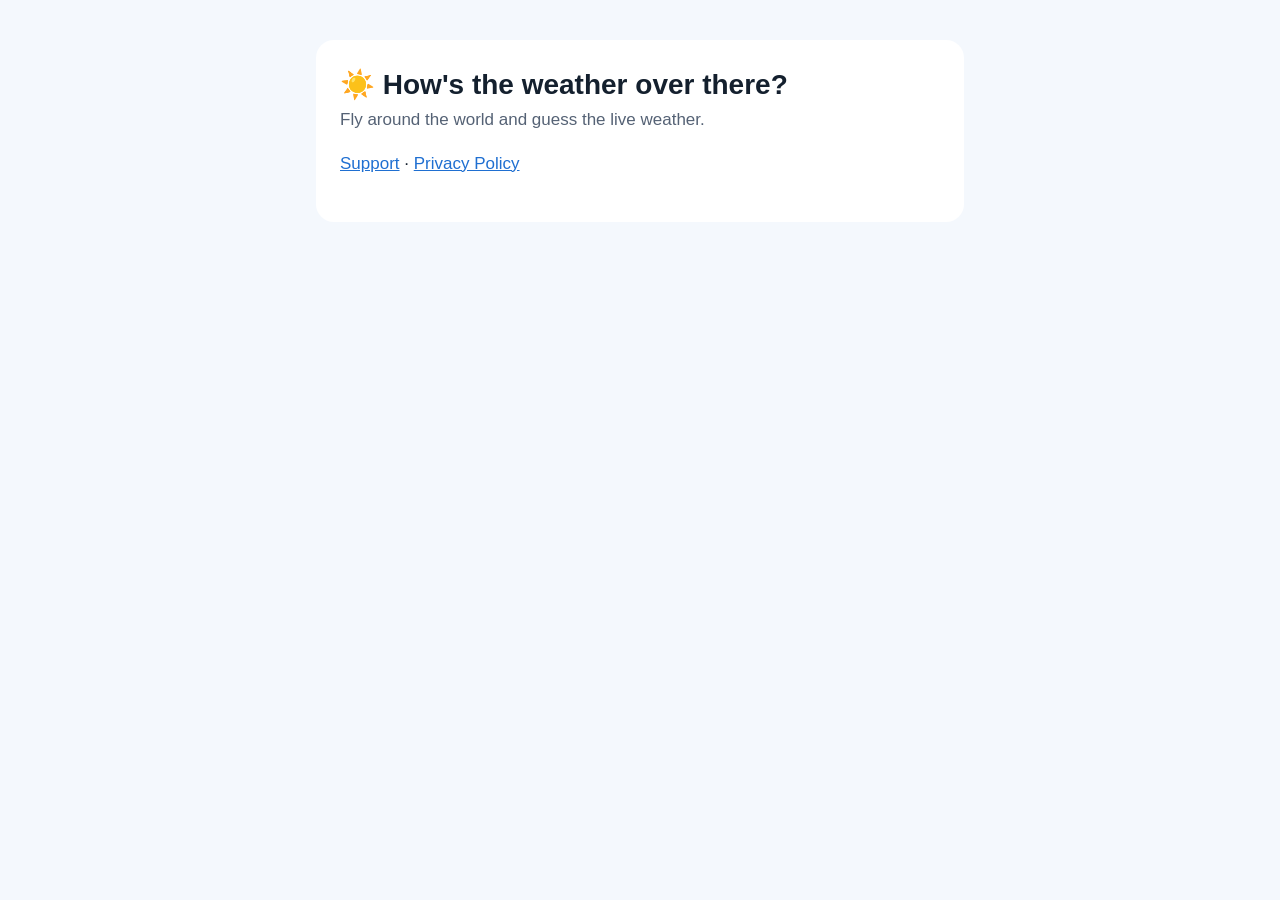
==== index.html @ a3cae646 "Add support and privacy pages Co-Authored-By: Claude Opus 5.5 <noreply@anthropic.com> Claude-Session" ====
<!doctype html>
<html lang="en">
<head>
<meta charset="utf-8"><meta name="viewport" content="width=device-width, initial-scale=1">
<title>How's the weather over there?</title>
<link rel="stylesheet" href="style.css">
</head>
<body><main><div class="card">
<h1>☀️ How's the weather over there?</h1>
<p class="sub">Fly around the world and guess the live weather.</p>
<p><a href="support.html">Support</a> · <a href="privacy.html">Privacy Policy</a></p>
</div></main></body>
</html>
---- style.css ----
:root { --bg: #f4f8fd; --text: #14202e; --muted: #556275; --card: #ffffff; --accent: #1f6fd1; }
@media (prefers-color-scheme: dark) { :root { --bg: #0d1520; --text: #e8eef6; --muted: #9aa7b8; --card: #16212f; --accent: #6aa8ff; } }
* { box-sizing: border-box; }
body { margin: 0; background: var(--bg); color: var(--text); font: 17px/1.6 -apple-system, BlinkMacSystemFont, "Segoe UI", sans-serif; }
main { max-width: 680px; margin: 0 auto; padding: 40px 16px 64px; }
.card { background: var(--card); border-radius: 18px; padding: 28px 24px; }
h1 { font-size: 28px; line-height: 1.2; margin: 0 0 4px; }
h2 { font-size: 19px; margin: 28px 0 6px; }
.sub { color: var(--muted); margin: 0 0 8px; }
a { color: var(--accent); }
nav { margin-top: 24px; color: var(--muted); font-size: 15px; }
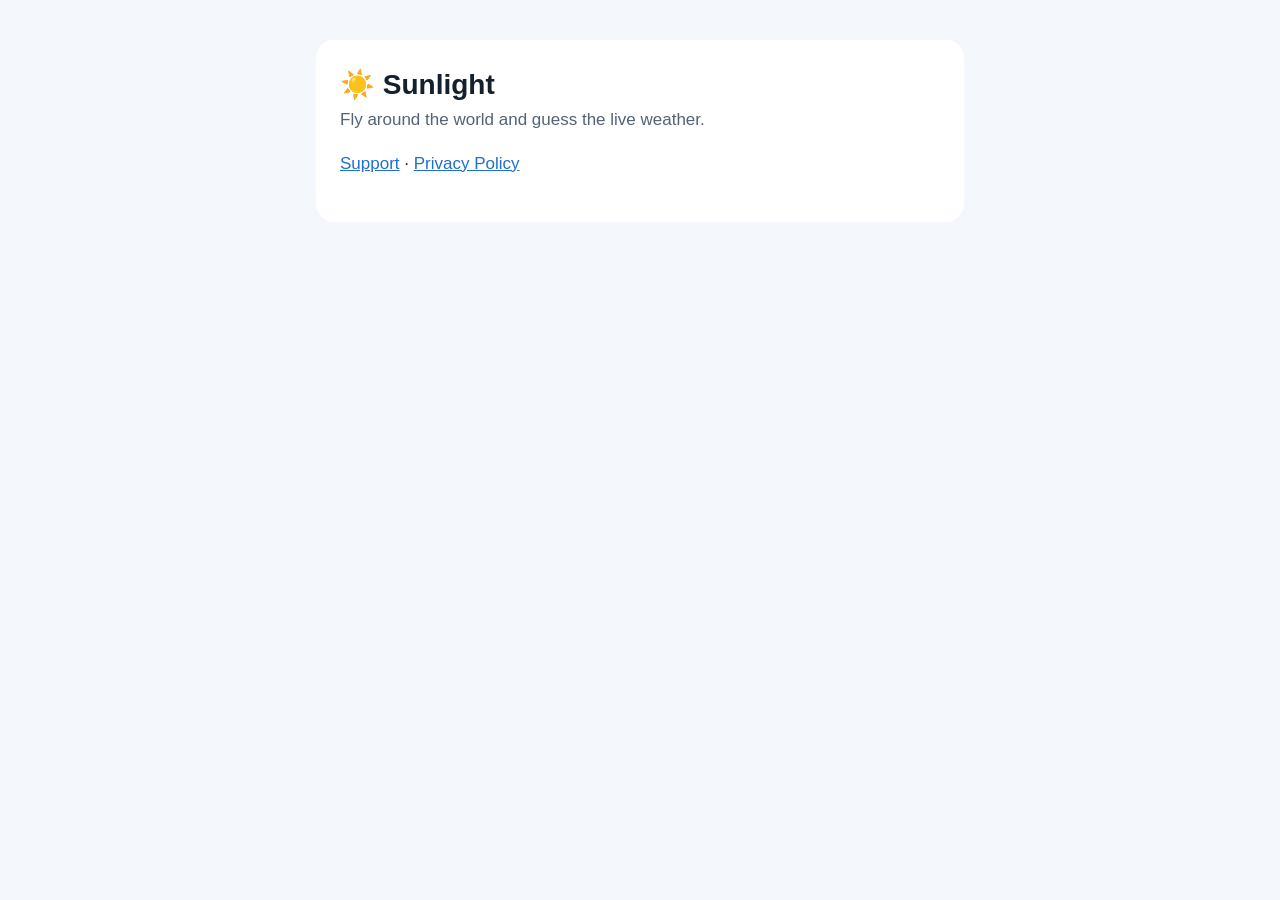
==== commit 5413cc79: "Rename the app to Sunlight Co-Authored-By: Claude Opus 5.5 <noreply@anthropic.com> Claude-Session: h" ====
--- a/index.html
+++ b/index.html
@@ -2,11 +2,11 @@
 <html lang="en">
 <head>
 <meta charset="utf-8"><meta name="viewport" content="width=device-width, initial-scale=1">
-<title>How's the weather over there?</title>
+<title>Sunlight</title>
 <link rel="stylesheet" href="style.css">
 </head>
 <body><main><div class="card">
-<h1>☀️ How's the weather over there?</h1>
+<h1>☀️ Sunlight</h1>
 <p class="sub">Fly around the world and guess the live weather.</p>
 <p><a href="support.html">Support</a> · <a href="privacy.html">Privacy Policy</a></p>
 </div></main></body>
